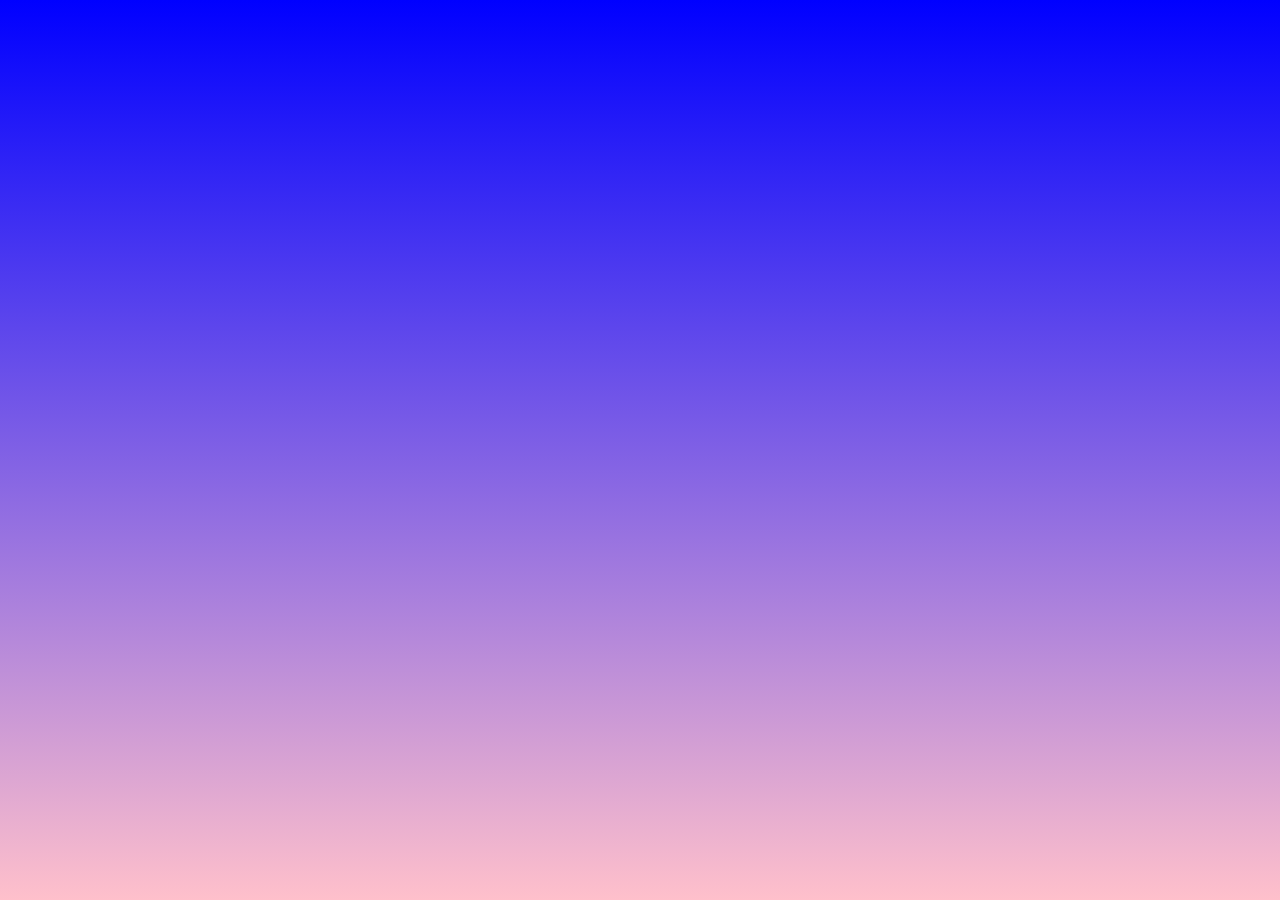
==== drag_drop_list/sixth.html @ 40c60417 "changed the prj folder name due to error in ms edge - can't find error" ====
<!DOCTYPE html>
<html lang="en">

<head>
    <meta charset="UTF-8">
    <meta http-equiv="X-UA-Compatible" content="IE=edge">
    <meta name="viewport" content="width=device-width, initial-scale=1.0">
    <title>Drag & Drop List</title>

    <!-- add css -->
    <link rel="stylesheet" href="style/style.css">
</head>

<body>


    <script src="style/style.js"></script>
</body>

</html>
---- drag_drop_list/style/style.css ----
* {
    margin: 0;
    padding: 0;
    box-sizing: border-box;
    font-family: monospace;
}

body {
    display: flex;
    align-items: center;
    justify-content: center;
    height: 100vh;
    background: linear-gradient(blue, pink);
}
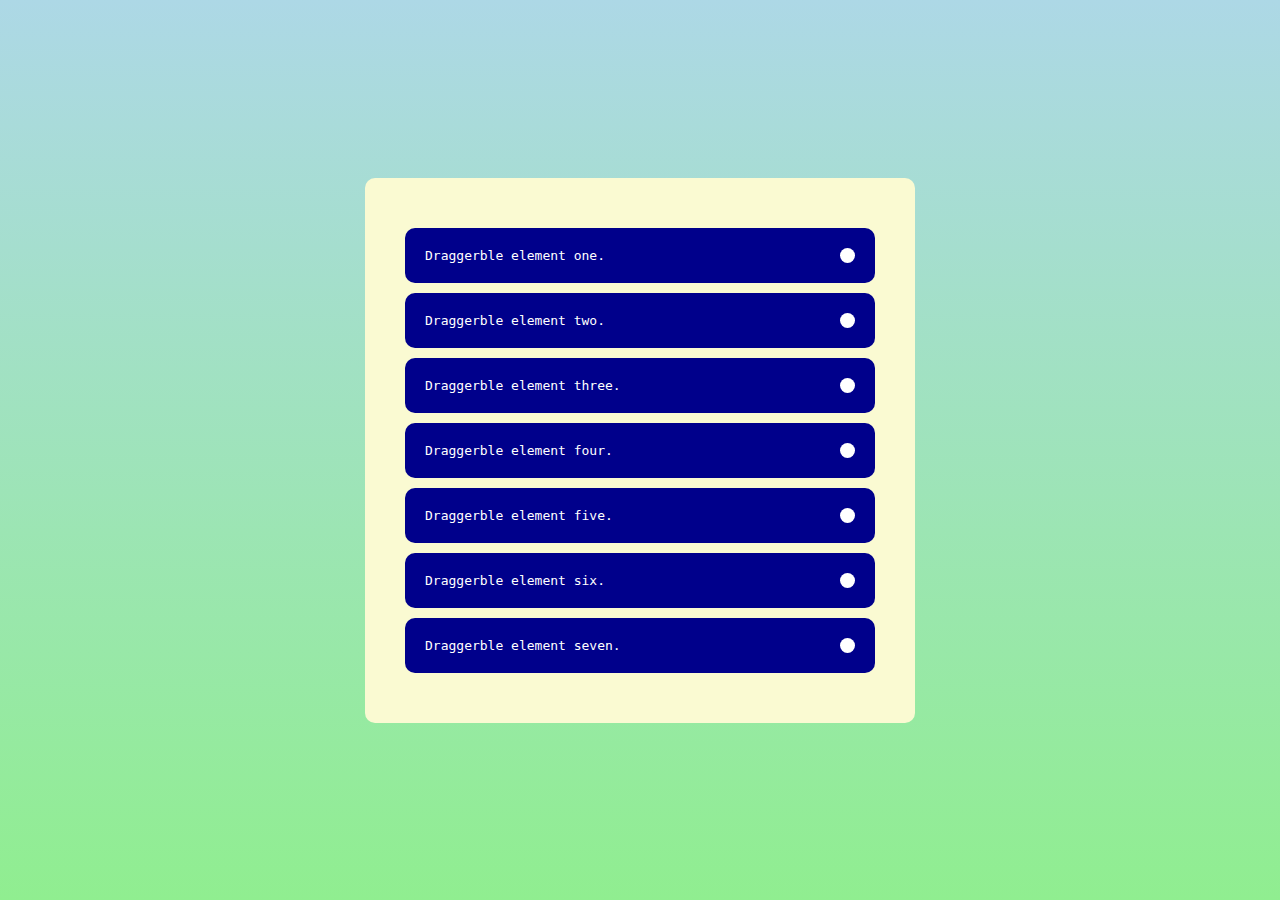
==== commit bb693a1c: "create ui of sixth prj" ====
--- a/drag_drop_list/sixth.html
+++ b/drag_drop_list/sixth.html
@@ -13,6 +13,36 @@
 
 <body>
 
+    <div class="wrapper">
+        <div class="one content">
+            Draggerble element one.
+            <div class="lines"></div>
+        </div>
+        <div class="two content">
+            Draggerble element two.
+            <div class="lines"></div>
+        </div>
+        <div class="three content">
+            Draggerble element three.
+            <div class="lines"></div>
+        </div>
+        <div class="four content">
+            Draggerble element four.
+            <div class="lines"></div>
+        </div>
+        <div class="five content">
+            Draggerble element five.
+            <div class="lines"></div>
+        </div>
+        <div class="six content">
+            Draggerble element six.
+            <div class="lines"></div>
+        </div>
+        <div class="seven content">
+            Draggerble element seven.
+            <div class="lines"></div>
+        </div>
+    </div>
 
     <script src="style/style.js"></script>
 </body>
--- a/drag_drop_list/style/style.css
+++ b/drag_drop_list/style/style.css
@@ -2,6 +2,7 @@
     margin: 0;
     padding: 0;
     box-sizing: border-box;
+    color: white;
     font-family: monospace;
 }
 
@@ -10,5 +11,31 @@
     align-items: center;
     justify-content: center;
     height: 100vh;
-    background: linear-gradient(blue, pink);
+    background: linear-gradient( lightblue, lightgreen);
+}
+
+.wrapper {
+    width: 550px;
+    position: relative;
+    background-color: lightgoldenrodyellow;
+    padding: 40px 30px;
+    border-radius: 10px;
+}
+
+.wrapper .content {
+    display: flex;
+    align-items: center;
+    justify-content: space-between;
+    border-radius: 10px;
+    position: relative;
+    background-color: darkblue;
+    padding: 20px;
+    margin: 10px;
+}
+
+.content .lines {
+    background-color: white;
+    height: 15px;
+    width: 15px;
+    border-radius: 100%;
 }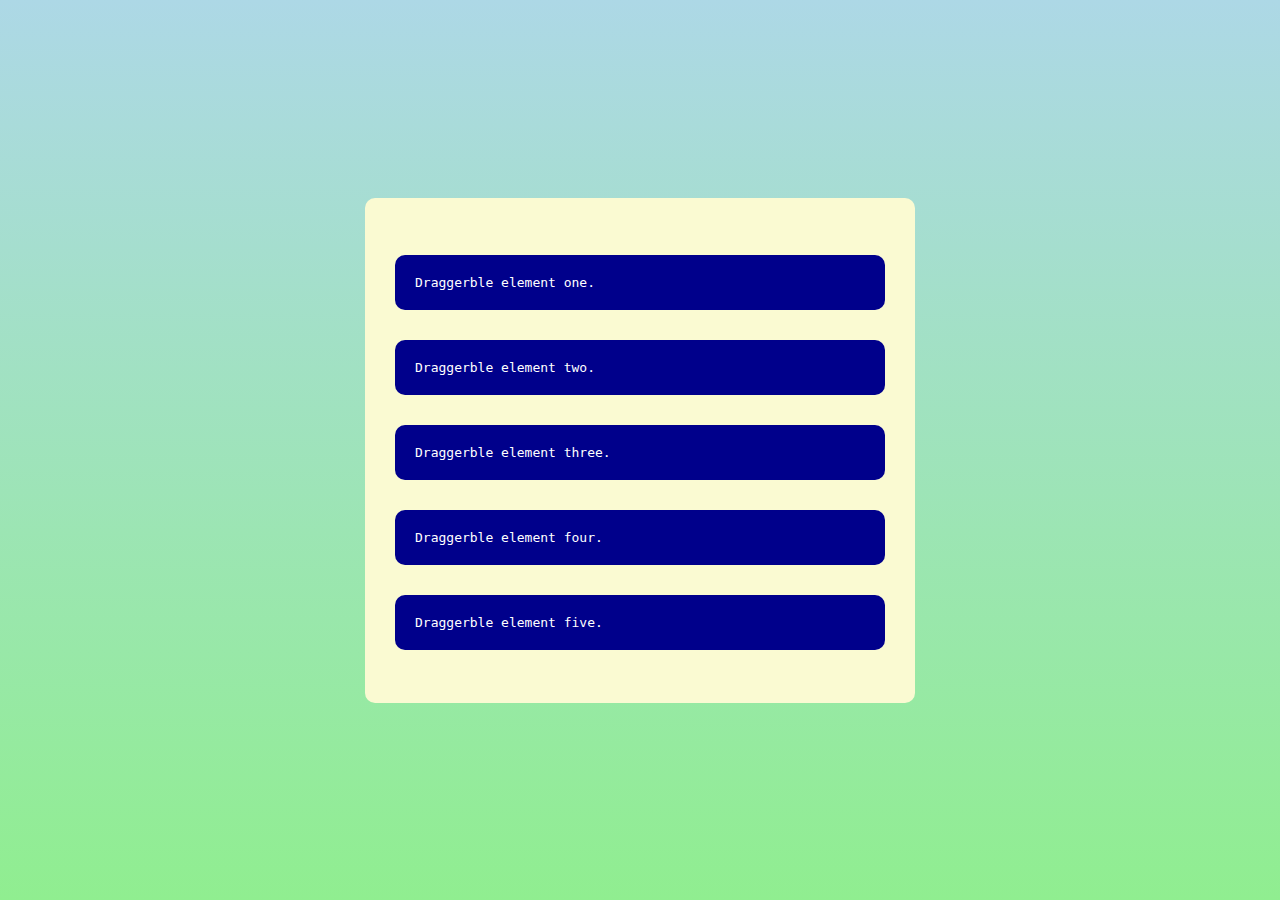
==== commit df8f5607: "finish sixth prj without animation ( should try in future)" ====
--- a/drag_drop_list/sixth.html
+++ b/drag_drop_list/sixth.html
@@ -14,33 +14,30 @@
 <body>
 
     <div class="wrapper">
-        <div class="one content">
-            Draggerble element one.
-            <div class="lines"></div>
+        <div class="one dragzone">
+            <div class="draggable" id="one" draggable="true">Draggerble element one.
+                <div class="lines"></div>
+            </div>
         </div>
-        <div class="two content">
-            Draggerble element two.
-            <div class="lines"></div>
+        <div class="two dragzone">
+            <div class="draggable" id="two" draggable="true">Draggerble element two.
+                <div class="lines"></div>
+            </div>
         </div>
-        <div class="three content">
-            Draggerble element three.
-            <div class="lines"></div>
+        <div class="three dragzone">
+            <div class="draggable" id="three" draggable="true">Draggerble element three.
+                <div class="lines"></div>
+            </div>
         </div>
-        <div class="four content">
-            Draggerble element four.
-            <div class="lines"></div>
+        <div class="four dragzone">
+            <div class="draggable" id="four" draggable="true">Draggerble element four.
+                <div class="lines"></div>
+            </div>
         </div>
-        <div class="five content">
-            Draggerble element five.
-            <div class="lines"></div>
-        </div>
-        <div class="six content">
-            Draggerble element six.
-            <div class="lines"></div>
-        </div>
-        <div class="seven content">
-            Draggerble element seven.
-            <div class="lines"></div>
+        <div class="five dragzone">
+            <div class="draggable" id="five" draggable="true">Draggerble element five.
+                <div class="lines"></div>
+            </div>
         </div>
     </div>
 
--- a/drag_drop_list/style/style.css
+++ b/drag_drop_list/style/style.css
@@ -4,6 +4,7 @@
     box-sizing: border-box;
     color: white;
     font-family: monospace;
+    user-select: none;
 }
 
 body {
@@ -15,22 +16,47 @@
 }
 
 .wrapper {
+    /* height: 400px; */
     width: 550px;
     position: relative;
     background-color: lightgoldenrodyellow;
     padding: 40px 30px;
     border-radius: 10px;
+    /* transition: all ease-in-out 1s; */
 }
 
-.wrapper .content {
+.wrapper .dragzone {
+    position: relative;
+    display: flex;
+    align-items: center;
+    justify-content: center;
+    border-radius: 10px;
+    margin-top: 5px;
+    width: 100%;
+    height: 80px;
+    /* transition: all ease-in-out 1s; */
+}
+
+.dragzone.dragover {
+    background-color: blueviolet;
+}
+
+.draggable {
+    /* height: 100%; */
+    width: 100%;
+    background-color: darkblue;
+    padding: 20px;
+    border-radius: 10px;
     display: flex;
     align-items: center;
     justify-content: space-between;
-    border-radius: 10px;
     position: relative;
-    background-color: darkblue;
-    padding: 20px;
-    margin: 10px;
+    /* transition: all ease-in-out 1s; */
+}
+
+.dragging {
+    opacity: 0.5;
+    /* background-color: brown; */
 }
 
 .content .lines {
